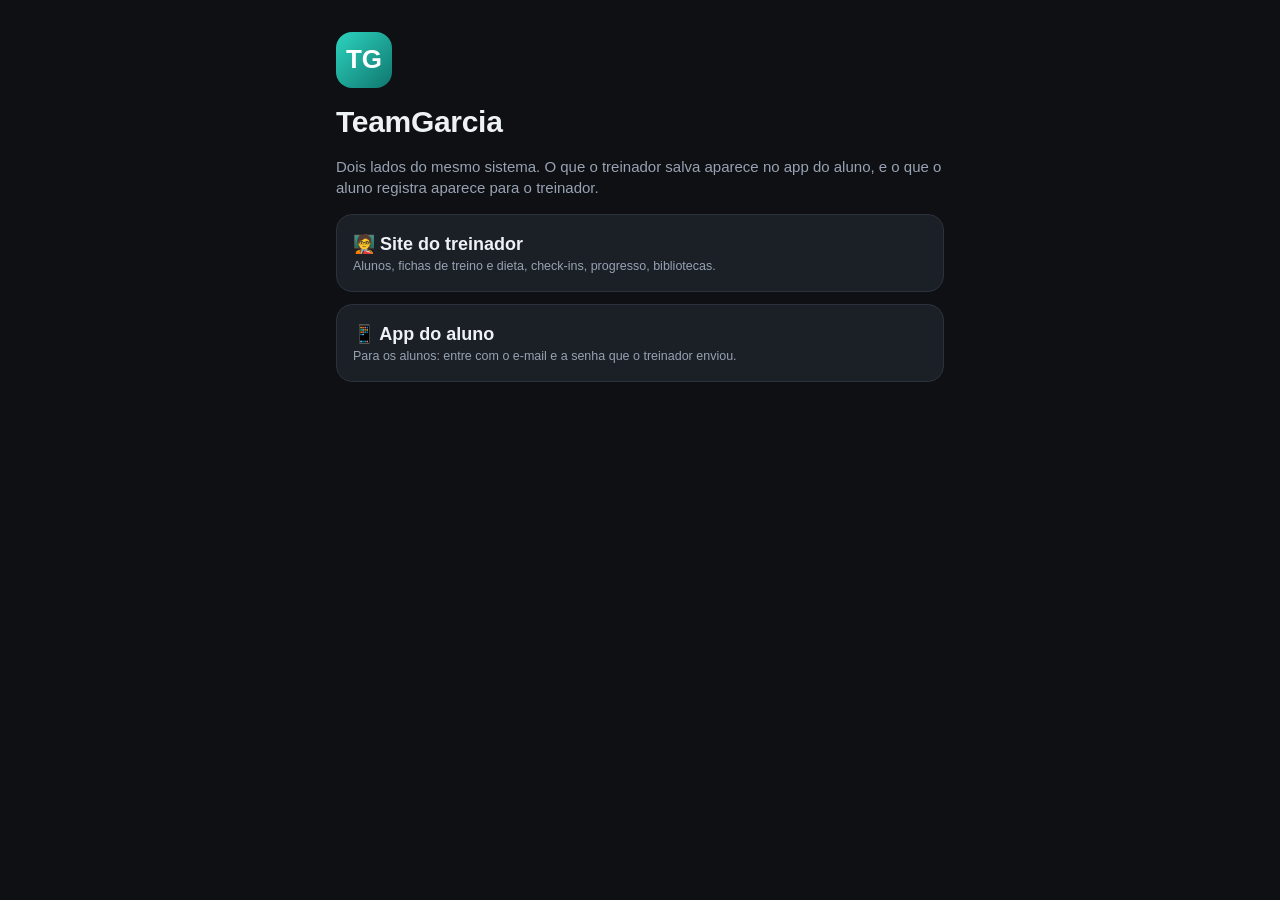
==== index.html @ 98cea76b "TeamGarcia: primeira versão online (Firebase próprio, login real, regras de segurança) Co-Authored-B" ====
<!doctype html>
<html lang="pt-BR">
<head>
<meta charset="utf-8">
<meta name="viewport" content="width=device-width, initial-scale=1">
<title>TeamGarcia</title>
<link rel="icon" href="icons/icon-192.png">
<link rel="stylesheet" href="style.css">
<style>
  .wrap0 { max-width: 640px; margin: 0 auto; padding: 32px 16px; }
  .logo { width: 56px; height: 56px; border-radius: 16px; background: linear-gradient(135deg, var(--accent), #0f766e); display: grid; place-items: center; font-weight: 900; font-size: 26px; color: #fff; }
  a.card { display: block; text-decoration: none; color: inherit; }
  a.card:hover { border-color: var(--accent); }
</style>
</head>
<body>
<div class="wrap0 stack">
  <div class="logo">TG</div>
  <h1>TeamGarcia</h1>
  <p class="muted">Dois lados do mesmo sistema. O que o treinador salva aparece no app do aluno, e o que o aluno registra aparece para o treinador.</p>
  <a class="card" href="treinador.html"><b style="font-size:18px">🧑‍🏫 Site do treinador</b><div class="muted small">Alunos, fichas de treino e dieta, check-ins, progresso, bibliotecas.</div></a>
  <a class="card" href="aluno.html"><b style="font-size:18px">📱 App do aluno</b><div class="muted small">Para os alunos: entre com o e-mail e a senha que o treinador enviou.</div></a>
</div>
</body>
</html>
---- style.css ----
:root {
  --bg: #0e1013; --bg2: #15181d; --card: #1b1f26; --card2: #232833; --line: #2c323d;
  --text: #eef1f5; --muted: #98a2b3; --accent: #2dd4bf; --accent2: #14b8a6; --accent-ink: #062b27;
  --warm: #f87171; --prep: #fbbf24; --valid: #34d399; --blue: #60a5fa; --purple: #a78bfa; --danger: #ef4444;
  --radius: 16px; --shadow: 0 8px 24px rgba(0,0,0,.35);
}
* { box-sizing: border-box; -webkit-tap-highlight-color: transparent; }
html, body { margin: 0; background: var(--bg); color: var(--text); font: 15px/1.45 -apple-system, BlinkMacSystemFont, "Segoe UI", Roboto, Inter, sans-serif; }
button { font: inherit; color: inherit; cursor: pointer; border: 0; background: none; }
input, select, textarea { font: inherit; color: var(--text); background: var(--bg2); border: 1px solid var(--line); border-radius: 10px; padding: 10px 12px; width: 100%; }
input:focus, select:focus, textarea:focus { outline: 2px solid var(--accent2); border-color: transparent; }
h1, h2, h3 { margin: 0; letter-spacing: -.01em; }
.muted { color: var(--muted); }
.small { font-size: 12.5px; }
.row { display: flex; align-items: center; gap: 10px; }
.between { justify-content: space-between; }
.wrap { flex-wrap: wrap; }
.grow { flex: 1; min-width: 0; }
.stack > * + * { margin-top: 12px; }
.card { background: var(--card); border: 1px solid var(--line); border-radius: var(--radius); padding: 16px; }
.card.tight { padding: 12px 14px; }
.btn { display: inline-flex; align-items: center; justify-content: center; gap: 8px; padding: 12px 16px; border-radius: 12px; background: var(--card2); border: 1px solid var(--line); font-weight: 600; }
.btn.primary { background: var(--accent); color: var(--accent-ink); border-color: transparent; }
.btn.ghost { background: transparent; }
.btn.danger { color: var(--danger); }
.btn.block { width: 100%; }
.btn.sm { padding: 7px 11px; font-size: 13px; border-radius: 10px; }
.btn:disabled { opacity: .45; cursor: default; }
.pill { display: inline-flex; align-items: center; gap: 4px; padding: 3px 9px; border-radius: 999px; font-size: 12px; font-weight: 600; background: var(--card2); border: 1px solid var(--line); white-space: nowrap; }
.pill.accent { background: rgba(45,212,191,.14); color: var(--accent); border-color: rgba(45,212,191,.35); }
.dot { display: inline-block; width: 8px; height: 8px; border-radius: 50%; }
.dot.warm { background: var(--warm); } .dot.prep { background: var(--prep); } .dot.valid { background: var(--valid); }
.empty { color: var(--muted); text-align: center; padding: 22px 10px; font-size: 14px; }
.list > * + * { border-top: 1px solid var(--line); }
.list-item { display: flex; align-items: center; gap: 12px; padding: 12px 0; width: 100%; text-align: left; }
.chart { width: 100%; height: 170px; display: block; }
.chart .line { fill: none; stroke: var(--accent); stroke-width: 2.5; stroke-linejoin: round; }
.chart .dot { fill: var(--bg); stroke: var(--accent); stroke-width: 2; }
.chart .axis { fill: var(--muted); font-size: 10px; }
.donut { width: 160px; height: 160px; }
.donut-big { fill: var(--text); font-size: 22px; font-weight: 800; }
.donut-sub { fill: var(--muted); font-size: 11px; }
.progress { height: 8px; background: var(--card2); border-radius: 99px; overflow: hidden; }
.progress > i { display: block; height: 100%; background: var(--accent); border-radius: 99px; transition: width .3s; }
.tabs { display: flex; gap: 6px; background: var(--bg2); padding: 4px; border-radius: 12px; border: 1px solid var(--line); }
.tabs button { flex: 1; padding: 8px 10px; border-radius: 9px; font-weight: 600; font-size: 13.5px; color: var(--muted); }
.tabs button.on { background: var(--card2); color: var(--text); }
.chip { padding: 8px 12px; border-radius: 999px; border: 1px solid var(--line); background: var(--card); font-weight: 600; font-size: 13px; }
.chip.on { border-color: var(--accent); color: var(--accent); background: rgba(45,212,191,.1); }
.field label { display: block; font-size: 12.5px; color: var(--muted); margin-bottom: 6px; font-weight: 600; }
.toggle { position: relative; width: 46px; height: 26px; border-radius: 99px; background: var(--card2); border: 1px solid var(--line); flex: none; }
.toggle::after { content: ""; position: absolute; top: 2px; left: 2px; width: 20px; height: 20px; border-radius: 50%; background: var(--muted); transition: .2s; }
.toggle.on { background: var(--accent2); } .toggle.on::after { left: 22px; background: #fff; }
/* Sheet / modal */
.overlay { position: fixed; inset: 0; background: rgba(0,0,0,.6); z-index: 50; display: flex; align-items: flex-end; justify-content: center; animation: fade .15s; }
.sheet { background: var(--bg2); width: 100%; max-width: 560px; max-height: 88vh; overflow: auto; border-radius: 20px 20px 0 0; padding: 18px 16px 24px; border: 1px solid var(--line); animation: up .2s; }
@media (min-width: 700px) { .overlay { align-items: center; } .sheet { border-radius: 20px; } }
.sheet-head { display: flex; align-items: center; justify-content: space-between; margin-bottom: 14px; gap: 10px; }
.x { width: 34px; height: 34px; border-radius: 50%; background: var(--card2); font-size: 18px; flex: none; }
.toast { position: fixed; left: 50%; bottom: 96px; transform: translateX(-50%); background: var(--card2); border: 1px solid var(--line); padding: 10px 16px; border-radius: 12px; z-index: 80; box-shadow: var(--shadow); font-weight: 600; font-size: 14px; animation: fade .2s; max-width: 90vw; text-align: center; }
@keyframes fade { from { opacity: 0; } }
@keyframes up { from { transform: translateY(30px); opacity: .5; } }
.demo-bar { background: #3b2f0b; color: #fde68a; font-size: 12px; text-align: center; padding: 6px 10px; }
.demo-bar a, .demo-bar button { color: #fde68a; text-decoration: underline; font-size: 12px; }
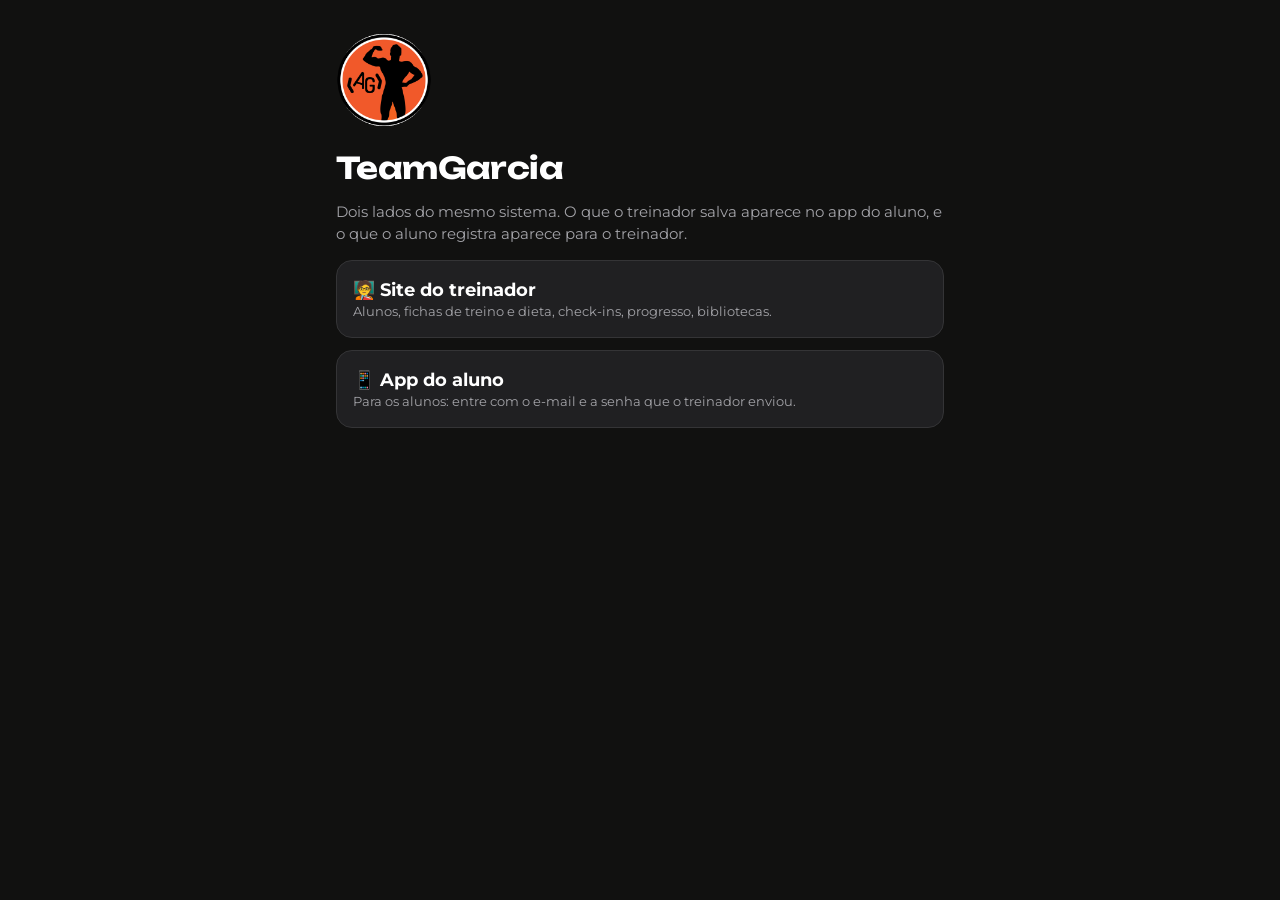
==== commit 515cfa89: "Tema laranja e preto com a logomarca AG: novas cores, fontes, barra inferior, ícones do app e logo n" ====
--- a/index.html
+++ b/index.html
@@ -4,18 +4,20 @@
 <meta charset="utf-8">
 <meta name="viewport" content="width=device-width, initial-scale=1">
 <title>TeamGarcia</title>
-<link rel="icon" href="icons/icon-192.png">
+<link rel="icon" href="icons/icon-192.png?v=20261116">
+<link rel="preconnect" href="https://fonts.googleapis.com"><link rel="preconnect" href="https://fonts.gstatic.com" crossorigin>
+<link href="https://fonts.googleapis.com/css2?family=Montserrat:wght@400;500;600;700;800&family=Unbounded:wght@600;700;800&display=swap" rel="stylesheet">
 <link rel="stylesheet" href="style.css">
 <style>
   .wrap0 { max-width: 640px; margin: 0 auto; padding: 32px 16px; }
-  .logo { width: 56px; height: 56px; border-radius: 16px; background: linear-gradient(135deg, var(--accent), #0f766e); display: grid; place-items: center; font-weight: 900; font-size: 26px; color: #fff; }
+  .logo { width: 96px; height: 96px; border-radius: 50%; }
   a.card { display: block; text-decoration: none; color: inherit; }
   a.card:hover { border-color: var(--accent); }
 </style>
 </head>
 <body>
 <div class="wrap0 stack">
-  <div class="logo">TG</div>
+  <img class="logo" src="icons/logo.png?v=20261116" alt="AG">
   <h1>TeamGarcia</h1>
   <p class="muted">Dois lados do mesmo sistema. O que o treinador salva aparece no app do aluno, e o que o aluno registra aparece para o treinador.</p>
   <a class="card" href="treinador.html"><b style="font-size:18px">🧑‍🏫 Site do treinador</b><div class="muted small">Alunos, fichas de treino e dieta, check-ins, progresso, bibliotecas.</div></a>
--- a/style.css
+++ b/style.css
@@ -1,11 +1,12 @@
 :root {
-  --bg: #0e1013; --bg2: #15181d; --card: #1b1f26; --card2: #232833; --line: #2c323d;
-  --text: #eef1f5; --muted: #98a2b3; --accent: #2dd4bf; --accent2: #14b8a6; --accent-ink: #062b27;
+  --bg: #111110; --bg2: #181818; --card: #202022; --card2: #2b2b2d; --line: #343436;
+  --text: #ffffff; --muted: #a3a3a8; --accent: #f26b21; --accent2: #d9571a; --accent-ink: #160b04; --hot: #c43624;
   --warm: #f87171; --prep: #fbbf24; --valid: #34d399; --blue: #60a5fa; --purple: #a78bfa; --danger: #ef4444;
-  --radius: 16px; --shadow: 0 8px 24px rgba(0,0,0,.35);
+  --radius: 16px; --shadow: 0 8px 24px rgba(0,0,0,.45);
+  --display: "Unbounded", "Montserrat", -apple-system, BlinkMacSystemFont, "Segoe UI", sans-serif;
 }
 * { box-sizing: border-box; -webkit-tap-highlight-color: transparent; }
-html, body { margin: 0; background: var(--bg); color: var(--text); font: 15px/1.45 -apple-system, BlinkMacSystemFont, "Segoe UI", Roboto, Inter, sans-serif; }
+html, body { margin: 0; background: var(--bg); color: var(--text); font: 15px/1.45 "Montserrat", -apple-system, BlinkMacSystemFont, "Segoe UI", Roboto, sans-serif; }
 button { font: inherit; color: inherit; cursor: pointer; border: 0; background: none; }
 input, select, textarea { font: inherit; color: var(--text); background: var(--bg2); border: 1px solid var(--line); border-radius: 10px; padding: 10px 12px; width: 100%; }
 input:focus, select:focus, textarea:focus { outline: 2px solid var(--accent2); border-color: transparent; }
@@ -19,15 +20,15 @@
 .stack > * + * { margin-top: 12px; }
 .card { background: var(--card); border: 1px solid var(--line); border-radius: var(--radius); padding: 16px; }
 .card.tight { padding: 12px 14px; }
-.btn { display: inline-flex; align-items: center; justify-content: center; gap: 8px; padding: 12px 16px; border-radius: 12px; background: var(--card2); border: 1px solid var(--line); font-weight: 600; }
-.btn.primary { background: var(--accent); color: var(--accent-ink); border-color: transparent; }
+.btn { display: inline-flex; align-items: center; justify-content: center; gap: 8px; padding: 12px 18px; border-radius: 999px; background: var(--card2); border: 1px solid var(--line); font-weight: 600; }
+.btn.primary { background: var(--accent); color: var(--accent-ink); border-color: transparent; font-weight: 700; }
 .btn.ghost { background: transparent; }
 .btn.danger { color: var(--danger); }
 .btn.block { width: 100%; }
-.btn.sm { padding: 7px 11px; font-size: 13px; border-radius: 10px; }
+.btn.sm { padding: 7px 13px; font-size: 13px; border-radius: 999px; }
 .btn:disabled { opacity: .45; cursor: default; }
 .pill { display: inline-flex; align-items: center; gap: 4px; padding: 3px 9px; border-radius: 999px; font-size: 12px; font-weight: 600; background: var(--card2); border: 1px solid var(--line); white-space: nowrap; }
-.pill.accent { background: rgba(45,212,191,.14); color: var(--accent); border-color: rgba(45,212,191,.35); }
+.pill.accent { background: rgba(242,107,33,.14); color: var(--accent); border-color: rgba(242,107,33,.35); }
 .dot { display: inline-block; width: 8px; height: 8px; border-radius: 50%; }
 .dot.warm { background: var(--warm); } .dot.prep { background: var(--prep); } .dot.valid { background: var(--valid); }
 .empty { color: var(--muted); text-align: center; padding: 22px 10px; font-size: 14px; }
@@ -46,7 +47,7 @@
 .tabs button { flex: 1; padding: 8px 10px; border-radius: 9px; font-weight: 600; font-size: 13.5px; color: var(--muted); }
 .tabs button.on { background: var(--card2); color: var(--text); }
 .chip { padding: 8px 12px; border-radius: 999px; border: 1px solid var(--line); background: var(--card); font-weight: 600; font-size: 13px; }
-.chip.on { border-color: var(--accent); color: var(--accent); background: rgba(45,212,191,.1); }
+.chip.on { border-color: var(--accent); color: var(--accent); background: rgba(242,107,33,.1); }
 .field label { display: block; font-size: 12.5px; color: var(--muted); margin-bottom: 6px; font-weight: 600; }
 .toggle { position: relative; width: 46px; height: 26px; border-radius: 99px; background: var(--card2); border: 1px solid var(--line); flex: none; }
 .toggle::after { content: ""; position: absolute; top: 2px; left: 2px; width: 20px; height: 20px; border-radius: 50%; background: var(--muted); transition: .2s; }
@@ -62,3 +63,8 @@
 @keyframes up { from { transform: translateY(30px); opacity: .5; } }
 .demo-bar { background: #3b2f0b; color: #fde68a; font-size: 12px; text-align: center; padding: 6px 10px; }
 .demo-bar a, .demo-bar button { color: #fde68a; text-decoration: underline; font-size: 12px; }
+
+/* Tema laranja e preto (marca AG) */
+h1, h2, h3, .title-xl, .title-lg, .page-title, .timer, .exec-time { font-family: var(--display); letter-spacing: -.02em; }
+.sheet-head h3 { font-size: 17px; }
+img.logo-img { display: block; border-radius: 50%; object-fit: cover; }
